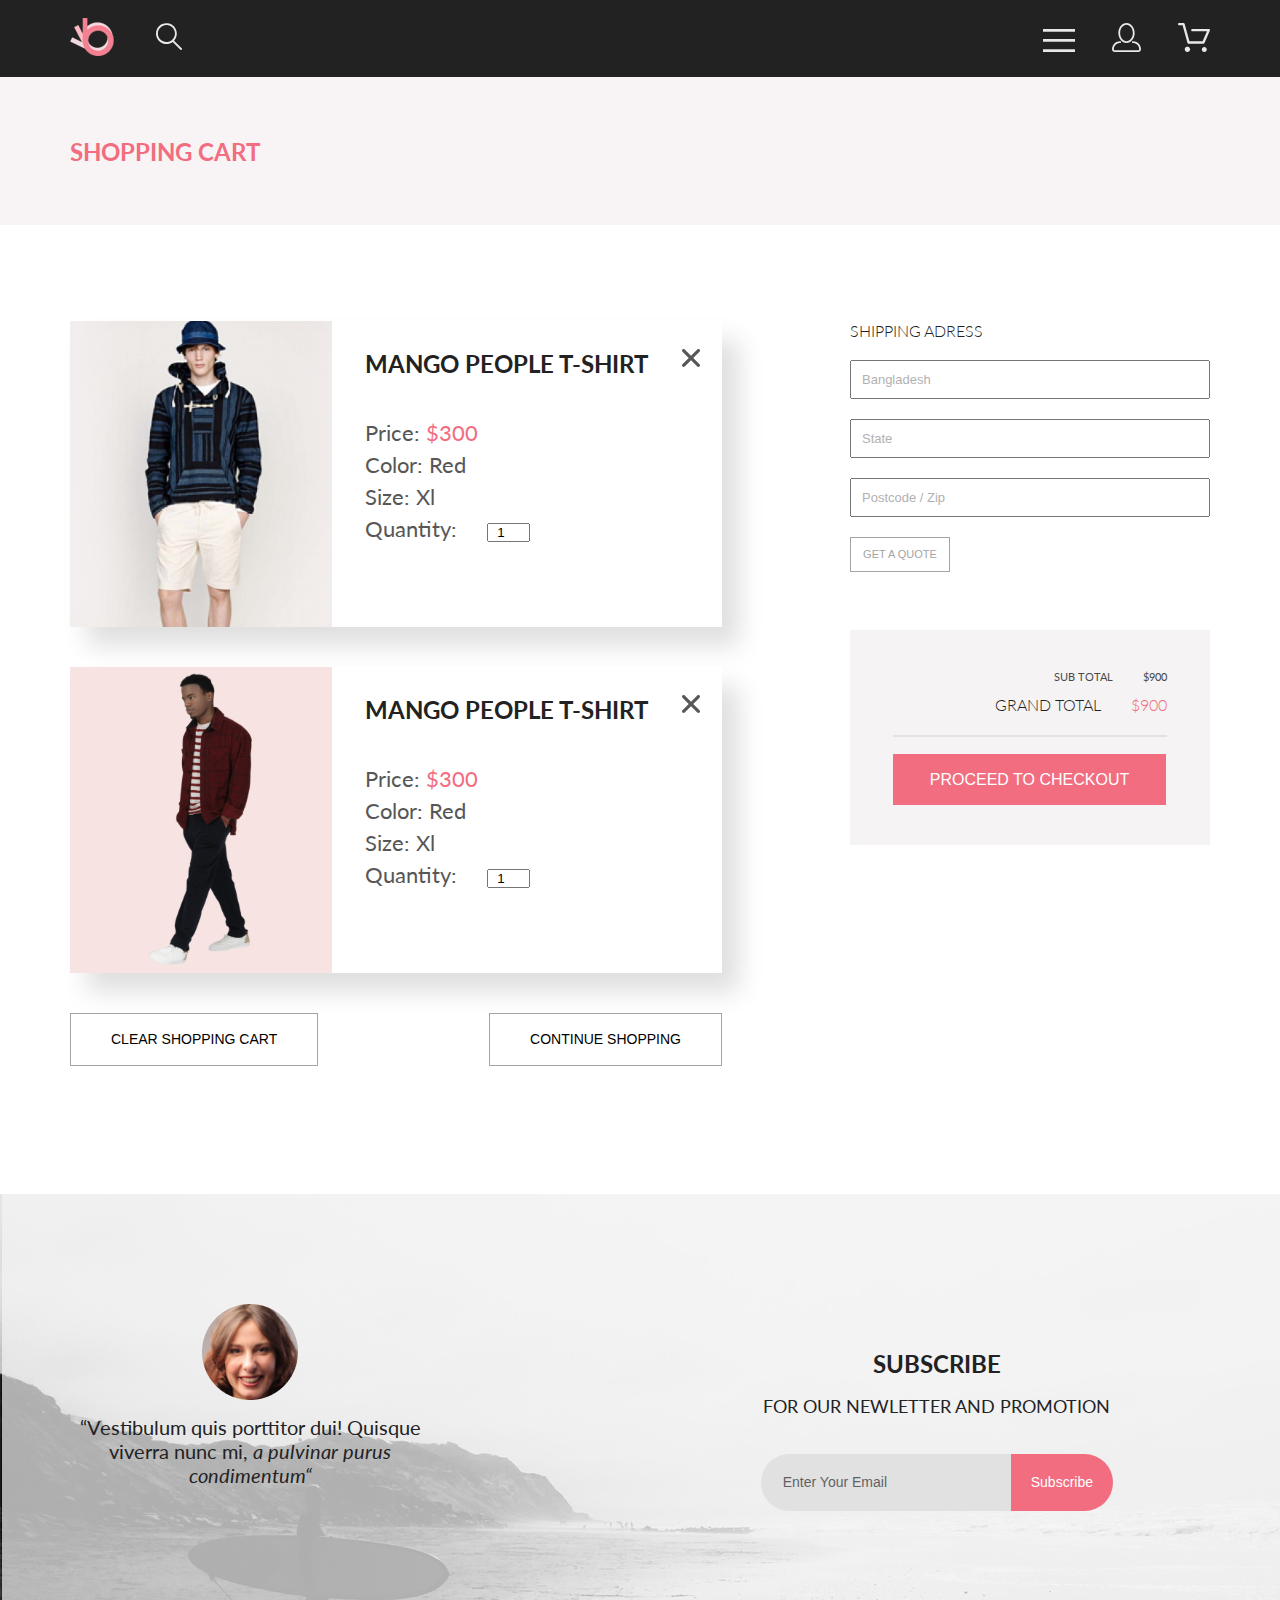
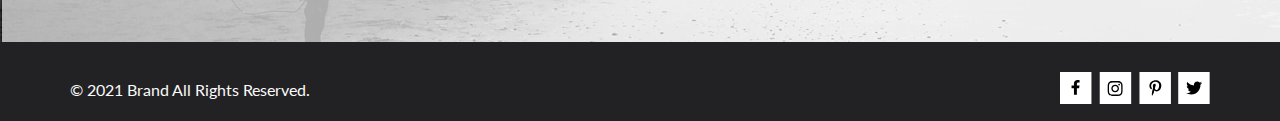
==== card.html @ 27e20599 "new all store pege." ====
<!DOCTYPE html>
<html lang="en">

<head>
    <meta charset="UTF-8">
    <meta http-equiv="X-UA-Compatible" content="IE=edge">
    <meta name="viewport" content="width=device-width, initial-scale=1.0">
    <link rel="stylesheet" href="style/style.css">
    <link rel="preconnect" href="https://fonts.googleapis.com">
    <link rel="preconnect" href="https://fonts.gstatic.com" crossorigin>
    <link
        href="https://fonts.googleapis.com/css2?family=Lato:ital,wght@0,300;0,400;0,700;0,900;1,300;1,400&display=swap"
        rel="stylesheet">
    <title>Card</title>
</head>

<body>
    <div class="press-footer">
        <header class="header">
            <div class="wrapper header-wrap">
                <div class="header-col-left">
                    <a href="index.html" class="logo-icon"><img src="img/logo.svg" alt="logo"></a>
                    <button class="search-button"><img src="img/search.svg" alt="search"></button>
                </div>
                <div class="header-col-right">
                    <button class="menu-button"><img src="img/menu.svg" alt="menu"></button>
                    <a href="registration.html" class="registration-link"><img src="img/registration.svg"
                            alt="registration"></a>
                    <a href="card.html" class="basket-link "><img src="img/basket.svg" alt="basket"></a>
                </div>
            </div>
        </header>
        <main class="main">
            <section class="card-top">
                <div class="card-top-wrap wrapper">
                    <h2 class="card-top-title">SHOPPING CART
                    </h2>
                </div>
            </section>
            <section class="card-section wrapper">
                <div class="card-block-left">
                    <div class="card">
                        <img class="card__img" src="img/product-3.png" alt="product-3">
                        <div class="card__text-block">
                            <h3 class="card__name">MANGO PEOPLE T-SHIRT</h3>
                            <p class="card__item">Price: <span class="color-pink">$300 </span>
                            </p>
                            <p class="card__item">Color: Red</p>
                            <p class="card__item">Size: Xl</p>
                            <p class="card__item">Quantity:
                                <input value="1" min="1" max="10" class="card__quantity" type="number"> </p>
                        </div>
                        <button class="card__close"><img src="img/card-close.svg" alt="card-close"></button>
                    </div>
                    <div class="card">
                        <img class="card__img" src="img/product-12.png" alt="product-12">
                        <div class="card__text-block">
                            <h3 class="card__name">MANGO PEOPLE T-SHIRT</h3>
                            <p class="card__item">Price: <span class="color-pink">$300 </span>
                            </p>
                            <p class="card__item">Color: Red</p>
                            <p class="card__item">Size: Xl </p>
                            <p class="card__item">Quantity:
                                <input value="1" min="1" max="10" class="card__quantity" type="number"> </p>
                        </div>
                        <button class="card__close"><img src="img/card-close.svg" alt="card-close"></button>
                    </div>

                    <div class="card-button">
                        <button class="card-button-shoping" type="submit">CLEAR
                            SHOPPING CART
                        </button>
                        <button class="card-button-shoping" type="submit">CONTINUE
                            SHOPPING
                        </button>
                    </div>
                </div>
                <div class="card-block-right">
                    <form action="#" class="shipping-form">
                        <fieldset class="registation-fildset-border">
                            <legend class="legend-padding-bottom  legend-title">
                                SHIPPING ADRESS
                            </legend>
                            <input type="text" class="shipping-form__field" placeholder="Bangladesh" required>
                            <input type="text" class="shipping-form__field" placeholder="State" required>
                            <input type="text" class="shipping-form__field" placeholder="Postcode / Zip" required>
                        </fieldset>
                        <button class="shipping-button" type="submit">GET A QUOTE
                        </button>
                    </form>

                    <section class="checkout">
                        <div class="checkout-text">
                            <p class="checkout-text-top">SUB TOTAL<span class="checkout-text-margin">$900</span></p>
                            <p class="checkout-text-bottom">GRAND TOTAL<span
                                    class="checkout-text-margin color-pink">$900</span></p>
                        </div>
                        <hr class="checkout-hr">
                        <button class="checkout-button" type="submit">PROCEED TO CHECKOUT</button>
                    </section>
                </div>
            </section>
            <section class="feedback">
                <div class="wrapper feedback-wrap">
                    <div class="feedback-info">
                        <figure class="feedback-info-left">
                            <img src="img/feedback-girl.png" alt="feedback-girl">
                            <figcaption>
                                <p class="feedback-text">“Vestibulum quis porttitor dui! Quisque viverra nunc mi,
                                    <span class="feedback-text-italic">a pulvinar purus condimentum“</span></p>
                            </figcaption>
                        </figure>
                    </div>
                    <div class="feedback-form">
                        <h3 class="form-title">SUBSCRIBE<br><span class="form-title-small">FOR OUR NEWLETTER AND
                                PROMOTION</span>
                        </h3>
                        <form action="#" class="subscribe">
                            <input class="subscribe-field" type="email" placeholder="Enter Your Email" required>
                            <input class="subscribe-btn" type="submit" value="Subscribe">
                        </form>
                    </div>
                </div>
            </section>
        </main>
        <footer class="footer">
            <div class="wrapper footer-wrap">
                <div>
                    <p class="footer-text">&copy; 2021 Brand All Rights Reserved.</p>
                </div>
                <ul class="social-link">
                    <li class="footer-social-link"><a href="#" class="social-link-margin">
                            <svg width="32" height="32" viewBox="0 0 32 32" fill="none"
                                xmlns="http://www.w3.org/2000/svg">
                                <path class="footer-social-link-bg" d="M31.4506 0H0V32H31.4506V0Z" fill="white" />
                                <path class="footer-social-link-icon"
                                    d="M19.0884 16.28L19.5069 13.616H16.8902V11.8873C16.8902 11.1585 17.2557 10.4481 18.4277 10.4481H19.6172V8.17997C19.6172 8.17997 18.5377 8 17.5056 8C15.3507 8 13.9422 9.27593 13.9422 11.5857V13.616H11.5469V16.28H13.9422V22.72H16.8902V16.28H19.0884Z"
                                    fill="black" />
                            </svg>
                        </a>
                    </li>
                    <li class="footer-social-link"><a href="#" class="social-link-margin"><svg width="33" height="32"
                                viewBox="0 0 33 32" fill="none" xmlns="http://www.w3.org/2000/svg">
                                <path class="footer-social-link-bg" d="M32.1889 0H0.738281V32H32.1889V0Z"
                                    fill="white" />
                                <g clip-path="url(#clip0)">
                                    <path class="footer-social-link-icon"
                                        d="M16.139 12.6816C14.0238 12.6816 12.3177 14.3849 12.3177 16.4966C12.3177 18.6083 14.0238 20.3117 16.139 20.3117C18.2541 20.3117 19.9602 18.6083 19.9602 16.4966C19.9602 14.3849 18.2541 12.6816 16.139 12.6816ZM16.139 18.9769C14.7721 18.9769 13.6547 17.8646 13.6547 16.4966C13.6547 15.1287 14.7688 14.0164 16.139 14.0164C17.5092 14.0164 18.6233 15.1287 18.6233 16.4966C18.6233 17.8646 17.5058 18.9769 16.139 18.9769ZM21.0078 12.5255C21.0078 13.0203 20.6087 13.4154 20.1165 13.4154C19.621 13.4154 19.2252 13.0169 19.2252 12.5255C19.2252 12.0341 19.6243 11.6357 20.1165 11.6357C20.6087 11.6357 21.0078 12.0341 21.0078 12.5255ZM23.5386 13.4287C23.4821 12.2367 23.2094 11.1808 22.3347 10.3109C21.4634 9.44097 20.4058 9.1687 19.2119 9.10894C17.9814 9.03921 14.2932 9.03921 13.0627 9.10894C11.8721 9.16538 10.8145 9.43765 9.93987 10.3076C9.06522 11.1775 8.79584 12.2333 8.73597 13.4253C8.66613 14.6539 8.66613 18.3361 8.73597 19.5646C8.79251 20.7566 9.06522 21.8124 9.93987 22.6824C10.8145 23.5523 11.8688 23.8246 13.0627 23.8843C14.2932 23.9541 17.9814 23.9541 19.2119 23.8843C20.4058 23.8279 21.4634 23.5556 22.3347 22.6824C23.2061 21.8124 23.4788 20.7566 23.5386 19.5646C23.6085 18.3361 23.6085 14.6572 23.5386 13.4287ZM21.949 20.8828C21.6895 21.5335 21.1874 22.0349 20.5322 22.2972C19.5511 22.6857 17.2231 22.596 16.139 22.596C15.0548 22.596 12.7235 22.6824 11.7457 22.2972C11.0939 22.0382 10.5917 21.5369 10.329 20.8828C9.93987 19.9033 10.0297 17.5791 10.0297 16.4966C10.0297 15.4142 9.9432 13.0867 10.329 12.1105C10.5884 11.4597 11.0906 10.9583 11.7457 10.696C12.7268 10.3076 15.0548 10.3972 16.139 10.3972C17.2231 10.3972 19.5545 10.3109 20.5322 10.696C21.184 10.955 21.6862 11.4564 21.949 12.1105C22.3381 13.09 22.2483 15.4142 22.2483 16.4966C22.2483 17.5791 22.3381 19.9066 21.949 20.8828Z"
                                        fill="black" />
                                </g>
                                <defs>
                                    <clipPath id="clip1">
                                        <rect width="14.8991" height="17" fill="white"
                                            transform="translate(8.68555 8)" />
                                    </clipPath>
                                </defs>
                            </svg></a>
                    </li>

                    <li class="footer-social-link"><a href="#" class="social-link-margin"><svg width="32" height="32"
                                viewBox="0 0 32 32" fill="none" xmlns="http://www.w3.org/2000/svg">
                                <path class="footer-social-link-bg" d="M31.9252 0H0.474609V32H31.9252V0Z"
                                    fill="white" />
                                <g clip-path="url(#clip0)">
                                    <path class="footer-social-link-icon"
                                        d="M16.7403 8.20312C13.5556 8.20312 10.4082 10.3406 10.4082 13.8C10.4082 16 11.6374 17.25 12.3823 17.25C12.6896 17.25 12.8666 16.3875 12.8666 16.1438C12.8666 15.8531 12.1309 15.2344 12.1309 14.025C12.1309 11.5125 14.0305 9.73125 16.4889 9.73125C18.6027 9.73125 20.1671 10.9406 20.1671 13.1625C20.1671 14.8219 19.506 17.9344 17.3642 17.9344C16.5913 17.9344 15.9302 17.3719 15.9302 16.5656C15.9302 15.3844 16.7496 14.2406 16.7496 13.0219C16.7496 10.9531 13.835 11.3281 13.835 13.8281C13.835 14.3531 13.9002 14.9344 14.133 15.4125C13.7046 17.2688 12.8293 20.0344 12.8293 21.9469C12.8293 22.5375 12.9131 23.1188 12.969 23.7094C13.0745 23.8281 13.0218 23.8156 13.1832 23.7563C14.7476 21.6 14.6917 21.1781 15.3994 18.3562C15.7812 19.0875 16.7683 19.4812 17.5505 19.4812C20.8469 19.4812 22.3275 16.2469 22.3275 13.3313C22.3275 10.2281 19.6643 8.20312 16.7403 8.20312Z"
                                        fill="black" />
                                </g>
                                <defs>
                                    <clipPath id="clip2">
                                        <rect width="11.9193" height="16" fill="white"
                                            transform="translate(10.4082 8)" />
                                    </clipPath>
                                </defs>
                            </svg>
                        </a>
                    </li>
                    <li class="footer-social-link"><a href="#" class=""><svg width="32" height="32" viewBox="0 0 32 32"
                                fill="none" xmlns="http://www.w3.org/2000/svg">
                                <path class="footer-social-link-bg" d="M31.6635 0H0.212891V32H31.6635V0Z"
                                    fill="white" />
                                <g clip-path="url(#clip0)">
                                    <path class="footer-social-link-icon"
                                        d="M22.417 12.7405C22.427 12.8826 22.427 13.0248 22.427 13.1669C22.427 17.5019 19.1498 22.4969 13.1599 22.4969C11.3145 22.4969 9.60022 21.9588 8.1582 21.0248C8.4204 21.0552 8.67247 21.0654 8.94475 21.0654C10.4674 21.0654 11.8691 20.5476 12.9884 19.6644C11.5565 19.6339 10.3565 18.6898 9.94305 17.3903C10.1447 17.4207 10.3464 17.441 10.5582 17.441C10.8506 17.441 11.1431 17.4004 11.4153 17.3294C9.92291 17.0248 8.80355 15.705 8.80355 14.1111V14.0705C9.23715 14.3141 9.74139 14.4664 10.2758 14.4867C9.39849 13.8979 8.82373 12.8928 8.82373 11.7557C8.82373 11.1466 8.98504 10.5882 9.26741 10.1009C10.8708 12.0908 13.2809 13.3902 15.9833 13.5324C15.9329 13.2887 15.9027 13.035 15.9027 12.7811C15.9027 10.974 17.3548 9.50195 19.1598 9.50195C20.0976 9.50195 20.9446 9.89789 21.5396 10.5375C22.2757 10.3954 22.9816 10.1212 23.6068 9.74561C23.3648 10.507 22.8505 11.1466 22.1749 11.5527C22.8304 11.4817 23.4657 11.2989 24.0505 11.0451C23.6069 11.6948 23.0522 12.2735 22.417 12.7405Z"
                                        fill="black" />
                                </g>
                                <defs>
                                    <clipPath id="clip4">
                                        <rect width="15.8924" height="16" fill="white"
                                            transform="translate(8.1582 8)" />
                                    </clipPath>
                                </defs>
                            </svg>
                        </a>
                    </li>
                </ul>
            </div>
        </footer>
    </div>

</body>

</html>
---- style/style.css ----
* {
  margin: 0;
  padding: 0;
  box-sizing: border-box;
}

body {
  height: 100%;
  font-family: "Lato", sans-serif;
}

a,
button {
  cursor: pointer;
}

.press-footer {
  min-height: 100%;
  display: flex;
  flex-direction: column;
}

.main {
  flex: 1 1 auto;
}

.header {
  background-color: #222222;
  /*height: 75px;*/
  color: white;
  padding: 18px 0;
}

.wrapper {
  width: 1140px;
  margin: 0 auto;
}

.header-wrap {
  display: flex;
  justify-content: space-between;
  align-items: center;
}

.header-col-left {
  display: flex;
  align-items: center;
}

.logo-icon {
  margin-right: 41px;
  text-decoration: none;
  color: transparent;
}

.search-button {
  background-color: transparent;
  border: none;
}

.menu-button {
  background-color: transparent;
  border: none;
  margin-right: 33px;
}

.registration-link {
  text-decoration: none;
  margin-right: 33px;
}

.basket-link {
  text-decoration: none;
}

.offer {
  background-color: #F1E4E6;
}

.offer-wrap {
  height: 765px;
  background-image: url(../img/image-top.png);
  background-repeat: no-repeat;
  background-position-x: -225px;
  background-position-y: bottom;
  display: flex;
  align-items: center;
  justify-content: flex-end;
}

.offer-title {
  font-weight: 900;
  font-size: 48px;
  line-height: 58px;
  color: #222222;
  border-left: 12px solid #F16D7F;
  padding-left: 16px;
  margin-right: 90px;
}

.offer-title-small {
  font-weight: 700;
  font-size: 32px;
  line-height: 38px;
  color: #222222;
}

.offer-title-pink {
  font-weight: 700;
  font-size: 32px;
  line-height: 38px;
  color: #F16D7F;
}

.product {
  background-color: #F7F7F7;
}

.product-slider {
  display: flex;
  justify-content: center;
  align-items: center;
  position: relative;
  padding-bottom: 50px;
}
.product-slider-btn {
  position: absolute;
  border: none;
}
.product-slider-btn:hover .product-slider-btn-color {
  fill: #F16D7F;
}
.product-slider-btn:active .product-slider-btn-bg {
  fill: red;
}
.product-slider-btn-left {
  left: 1px;
}
.product-slider-btn-right {
  right: 1px;
}

.product-about {
  margin-bottom: 130px;
}

.product-about-wrap {
  background: #FFFFFF;
  margin-top: -50px;
  position: relative;
  border: 1px solid #EAEAEA;
  display: flex;
  flex-direction: column;
  justify-content: center;
  align-items: center;
  padding-top: 64px;
}

.product-category {
  position: relative;
  display: inline-block;
  font-size: 14px;
}
.product-category::after {
  content: "";
  position: absolute;
  bottom: 0;
  left: 50%;
  width: 60%;
  height: 3px;
  margin-left: -30%;
  background: #F16D7F;
}
.product-category-top {
  font-weight: 300;
  font-size: 14px;
  line-height: 17px;
  color: #F16D7F;
  padding-bottom: 12px;
}
.product-category-label {
  font-size: 18px;
  line-height: 22px;
  color: #4D4D4D;
  padding-top: 12px;
  padding-bottom: 48px;
}
.product-category-info {
  width: 555px;
  font-weight: 300;
  font-size: 14px;
  line-height: 17px;
  text-align: center;
  color: #5E5E5E;
  padding-bottom: 32px;
}
.product-category-price {
  font-size: 24px;
  line-height: 29px;
  color: #F16D7F;
}

.product-category-top {
  font-weight: 300;
  font-size: 14px;
  line-height: 17px;
  text-align: center;
}

.product-filter-center {
  display: flex;
  align-items: center;
  justify-content: center;
  padding-bottom: 49px;
}

.product-text-center {
  display: flex;
  align-items: center;
}

.product-name-filter {
  font-size: 14px;
  line-height: 17px;
  color: #6F6E6E;
}
.product-name-filter::after {
  content: url(../img/Vector-bottom.png);
  margin-left: 10px;
}

.product-hr {
  border: 1px solid #EAEAEA;
  width: 641px;
  margin: 65px 65px;
}

.product-button {
  color: #F16D7F;
  border: 1px solid #F16D7F;
  background: #FFFFFF;
  text-align: center;
  display: flex;
  align-items: center;
  justify-content: center;
  width: 211px;
  padding: 14px 56px 15px 23px;
  margin-bottom: 65px;
}
.product-button-text {
  font-size: 14px;
  line-height: 17px;
  color: #F16D7F;
  padding-left: 23px;
}
.product-button:hover {
  background: #F16D7F;
}
.product-button:hover .product-button-text {
  color: #FFFFFF;
}
.product-button:hover .product-button-icon {
  fill: #FFFFFF;
}

.product-padding-right {
  padding-right: 23px;
}

.registration-top {
  background-color: #F8F3F4;
}
.registration-top-wrap {
  height: 148px;
  display: flex;
  align-items: center;
  justify-content: flex-start;
}
.registration-top-title {
  font-size: 24px;
  line-height: 29px;
  color: #F16D7F;
}

.registation-info {
  padding-top: 64px;
  display: flex;
  justify-content: space-between;
  padding-bottom: 96px;
}

.registation-form {
  width: 360px;
  display: flex;
  flex-direction: column;
}

.registation-text {
  width: 650px;
}
.registation-text-left {
  font-weight: 300;
  font-size: 24px;
  line-height: 29px;
  color: #000000;
  padding-bottom: 20px;
}

.registation-text-li {
  list-style: none;
  padding-bottom: 16px;
}

.registation-list-item::before {
  content: url(../img/registration-list-item.svg);
  margin-right: 20px;
}

.registation-fildset-border {
  border: none;
}

.legend-padding-bottom {
  padding-bottom: 20px;
}

.legend-padding-radio {
  padding-top: 33px;
}

.legend-title {
  font-weight: 300;
  font-size: 16px;
  line-height: 19px;
  color: #222222;
}

.legend-radio {
  margin-left: 20px;
}
.legend-radio-text {
  font-weight: 300;
  font-size: 11px;
  line-height: 13px;
  color: #000000;
  text-align: center;
  padding-right: 10px;
}
.legend-radio-text-padding {
  padding-left: 10px;
}

.legend-text-info {
  font-weight: 300;
  font-size: 13px;
  line-height: 16px;
  color: #B1B1B1;
  padding-bottom: 39px;
}

.registation-fild {
  width: 360px;
  font-weight: 300;
  font-size: 13px;
  line-height: 16px;
  color: #000000;
  padding: 12px 30px 12px 16px;
  margin-bottom: 20px;
  border: 1px solid #A4A4A4;
}
.registation-fild::-moz-placeholder {
  font-weight: 300;
  font-size: 13px;
  line-height: 16px;
  color: #B1B1B1;
}
.registation-fild:-ms-input-placeholder {
  font-weight: 300;
  font-size: 13px;
  line-height: 16px;
  color: #B1B1B1;
}
.registation-fild::placeholder {
  font-weight: 300;
  font-size: 13px;
  line-height: 16px;
  color: #B1B1B1;
}

.registration-button {
  background: #F16D7F;
  text-align: center;
  display: flex;
  align-items: center;
  justify-content: center;
  width: 167px;
  padding: 16px 25px 17px 26px;
  border: none;
}
.registration-button-text {
  font-size: 14px;
  line-height: 17px;
  color: #FFFFFF;
  padding-right: 10px;
}

.catalog-top {
  background-color: #F8F3F4;
}
.catalog-top-wrap {
  height: 148px;
  display: flex;
  align-items: center;
  justify-content: space-between;
}
.catalog-top-filter {
  display: flex;
  align-items: center;
  padding-top: 51px;
  padding-bottom: 65px;
}

.catalog-title {
  font-size: 24px;
  line-height: 29px;
  color: #F16D7F;
}

.catalog-filter {
  display: flex;
  align-items: center;
  width: 360px;
  margin-right: 30px;
}
.catalog-filter-text {
  font-weight: 600;
  font-size: 14px;
  line-height: 17px;
  color: #000000;
  padding-right: 11px;
  padding-left: 17px;
  cursor: pointer;
}
.catalog-filter-center {
  display: flex;
  align-items: center;
  width: 360px;
  position: relative;
}

.catalog-name-filter {
  font-size: 14px;
  line-height: 17px;
  color: #6F6E6E;
  padding-right: 28px;
  text-align: center;
  cursor: pointer;
}
.catalog-name-filter::after {
  content: url(../img/Vector-bottom.png);
  margin-left: 10px;
}

.catalog-hidden-blok {
  width: 360px;
  overflow: hidden;
}

.filter {
  width: 360px;
  background-color: #FFFFFF;
  box-sizing: border-box;
  position: relative;
  border: none;
  cursor: pointer;
}

.filter-summary {
  display: block;
  padding-top: 13px;
  display: flex;
  align-items: center;
}

.filter[open] {
  box-shadow: 6px 4px 35px rgba(0, 0, 0, 0.21);
  z-index: 1;
}

.filter[open] > summary .catalog-filter-text {
  color: #F16D7F;
  outline: none;
  border: none;
}

.filter-title[open] > summary.filter-content-summary {
  color: #F16D7F;
}

.filter[open] > summary .catalog-filter-bg {
  fill: #F16D7F;
}

.filter-title {
  padding: 16px 17px;
}

.filter-link {
  text-decoration: none;
  color: #6F6E6E;
}

.fiter-content {
  position: absolute;
  background: #FFFFFF;
  width: 360px;
  left: 0;
  box-shadow: 6px 15px 15px rgba(0, 0, 0, 0.21);
}
.fiter-content-summary {
  display: block;
  padding-top: 13px;
}

.filter-content-summary {
  display: block;
  border-left: 5px solid #F16D7F;
  border-bottom: 1px solid #EBEBEB;
  padding: 10px;
  outline: none;
  font-size: 14px;
  line-height: 17px;
  color: #6F6E6E;
  text-align: left;
}

.filter-list-item {
  list-style: none;
  font-size: 14px;
  line-height: 17px;
  padding-bottom: 11px;
  color: #6F6E6E;
  text-align: left;
  padding-left: 17px;
}

.size-details {
  box-sizing: border-box;
  position: relative;
  z-index: 1;
}

.size-summary {
  display: block;
  outline: none;
}

.size-sort {
  position: absolute;
  padding: 10px 10px;
  z-index: 1;
  background-color: #FFFFFF;
  width: 79px;
  height: 103px;
  left: -10px;
  box-shadow: 6px 4px 35px 0px #00000036;
  text-align: left;
}
.size-list {
  list-style: none;
  color: #6F6E6E;
}
.size-chek {
  margin-right: 9px;
  margin-bottom: 5px;
}

li.filter-list-item:first-child {
  padding-top: 24px;
}

.breadcrumb {
  display: flex;
  flex-wrap: wrap;
  list-style: none;
}
.breadcrumb-item {
  display: flex;
  font-weight: 300;
  font-size: 14px;
  line-height: 17px;
}
.breadcrumb-active {
  font-weight: 700;
  font-size: 14px;
  line-height: 17px;
  color: #F16D7F;
}

.breadcrumb-item > a {
  background-color: transparent;
  text-decoration: none;
  color: #636363;
}

.breadcrumb-item + .breadcrumb-item::before {
  display: inline-block;
  padding-right: 5px;
  padding-left: 5px;
  color: #636363;
  content: "/";
}

.categories {
  padding-top: 65px;
  padding-bottom: 96px;
}

.pagination-wrapper {
  width: 285px;
  margin-top: 48px;
  margin-bottom: 96px;
}

.pagination {
  display: flex;
  text-align: center;
  border: 1px solid #EBEBEB;
  padding: 15px 11px;
  border-top-left-radius: 5px;
  border-bottom-left-radius: 5px;
  border-top-right-radius: 5px;
  border-bottom-right-radius: 5px;
}

.pagination li a {
  background-color: transparent;
  text-decoration: none;
  color: #EBEBEB;
  font-weight: 300;
  font-size: 16px;
  line-height: 19px;
  margin-right: 15px;
}

.pagination:last-child {
  margin-right: 20px;
}

.pagination li {
  display: flex;
}

.pagination li a.pagination-active {
  color: #F16D7F;
  font-weight: 300;
  font-size: 16px;
  line-height: 19px;
}

.pagination li a:hover {
  background-color: #ddd;
}

.categories-wrap {
  display: flex;
  justify-content: space-between;
  flex-wrap: wrap;
}

.categories-item {
  width: 360px;
  background-color: #C4C4C4;
  width: 360px;
  height: 260px;
  text-align: center;
  display: flex;
  flex-direction: column;
  justify-content: center;
}

.categories__item--men {
  background-image: url(../img/for-men.png);
}

.categories__item--woomen {
  background-image: url(../img/for-woomen.png);
}

.categories__item--kids {
  background-image: url(../img/for-kids.png);
}

.categories__item--acc {
  width: 100%;
  height: 180px;
  margin-top: 20px;
  background-image: url(../img/ACCESORIES.png);
}

.categories-sale {
  font-size: 16px;
  line-height: 19px;
  color: #FFFFFF;
}

.categories-name {
  font-size: 24px;
  line-height: 29px;
  color: #F16D7F;
}

.features-product-wrap {
  text-align: center;
  align-items: center;
}

.features-title {
  font-size: 30px;
  line-height: 36px;
  color: #222222;
  padding-bottom: 6px;
}

.features-info {
  font-size: 14px;
  line-height: 17px;
  color: #9F9F9F;
  padding-bottom: 48px;
}

.card-list {
  list-style: none;
  display: flex;
  flex-wrap: wrap;
  justify-content: space-between;
}

/* .margin-list-right {
    margin-right: 30px;
} */
.features-card {
  width: 360px;
  background-color: #F8F8F8;
  margin-bottom: 30px;
  position: relative;
  transition: 0.5s;
  overflow: hidden;
}
.features-card:hover .overlay {
  opacity: 1;
}

.features-card-info {
  text-align: start;
  display: flex;
  flex-direction: column;
  justify-content: flex-start;
  padding: 25px 29px 20px 16px;
}

.overlay {
  background: rgba(58, 56, 56, 0.86);
  position: absolute;
  top: 0;
  left: 0;
  width: 100%;
  height: 420px;
  display: flex;
  justify-content: center;
  align-items: center;
  opacity: 0;
  transition: 0.5s;
}

.overlay-btn {
  border: 1px solid #FFFFFF;
  font-size: 14px;
  line-height: 17px;
  color: #FFFFFF;
  width: 139px;
  display: flex;
  align-items: center;
  justify-content: center;
  padding: 12px;
  background-color: transparent;
  transition: transform 0.8s;
}
.overlay-btn-padding {
  margin-right: 11px;
}

.overlay-btn:hover {
  border: 1px solid #F16D7F;
  background-color: #F16D7F;
  transform: scale(1.2);
  border-radius: 25px;
}

.card-name {
  font-size: 13px;
  line-height: 16px;
  color: #000000;
}

.features-card--img {
  height: 420px;
}

.card-name--info {
  padding-top: 13px;
  padding-bottom: 18px;
  font-weight: 300;
  font-size: 14px;
  line-height: 17px;
  color: #5D5D5D;
}

.card-price {
  font-size: 16px;
  line-height: 19px;
  color: #F16D7F;
}

.catalog-link {
  margin-top: 49px;
  margin-bottom: 96px;
}

.product-link {
  text-decoration: none;
  cursor: pointer;
  color: transparent;
}
.product-link:hover .card-name {
  color: #F16D7F;
}

.button-product {
  font-size: 16px;
  line-height: 19px;
  color: #F16D7F;
  border: 1px solid #F16D7F;
  padding: 14px 38px;
  background-color: transparent;
  text-decoration: none;
  text-align: center;
}

.button-product:hover {
  color: #FFFFFF;
  background-color: #F16D7F;
}

.advantages {
  margin-top: 95px;
  background-color: #222224;
}

.advantages-list {
  padding-top: 104px;
  padding-bottom: 104px;
  list-style: none;
  display: flex;
  align-items: center;
  justify-content: space-between;
}

.advantages-list--type {
  text-align: center;
}

.advantages-title {
  font-size: 20px;
  line-height: 24px;
  color: #FBFBFB;
  padding-bottom: 16px;
  padding-top: 16px;
}

.advantages-info {
  width: 300px;
  font-weight: 300;
  font-size: 14px;
  line-height: 17px;
  text-align: center;
  color: #FBFBFB;
}

.advantages-img {
  transition: transform 1s;
}

.advantages-list--type:hover .advantages-img {
  transform: rotate(360deg) scale(2);
}

.feedback {
  height: 448px;
  border-color: #F4F4F4;
  background: url(../img/feedback-bg.jpg) no-repeat left bottom;
  background-size: cover;
}

.feedback-wrap {
  display: flex;
  align-items: center;
  justify-content: space-between;
}

.feedback-info {
  padding-top: 86px;
}

.feedback-info-left {
  display: flex;
  flex-direction: column;
  align-items: center;
}

.feedback-text {
  width: 360px;
  text-align: center;
  padding-top: 15px;
  color: #222224;
  font-size: 20px;
  line-height: 24px;
}

.feedback-text-italic {
  font-style: italic;
}

.feedback-form {
  padding-top: 150px;
  margin-right: 97px;
}

.feedback-form-title {
  text-align: center;
}

.subscribe {
  padding-top: 30px;
  display: flex;
}

.form-title {
  font-weight: 700;
  font-size: 24px;
  line-height: 40px;
  text-align: center;
  color: #222224;
}

.form-title-small {
  font-weight: 400;
  font-size: 18px;
  line-height: 30px;
  text-align: center;
}

.subscribe-field {
  padding-left: 22px;
  padding-right: 64px;
  width: 255px;
  background-color: #E1E1E1;
  border: none;
  border-top-left-radius: 50px;
  border-bottom-left-radius: 50px;
  color: #222224;
}

.subscribe-field::-moz-placeholder {
  font-size: 14px;
  line-height: 17px;
  color: #222224;
  opacity: 0.67;
}

.subscribe-field:-ms-input-placeholder {
  font-size: 14px;
  line-height: 17px;
  color: #222224;
  opacity: 0.67;
}

.subscribe-field::placeholder {
  font-size: 14px;
  line-height: 17px;
  color: #222224;
  opacity: 0.67;
}

.subscribe-btn {
  margin-left: -5px;
  padding: 20px;
  background-color: #F16D7F;
  border: none;
  border-top-right-radius: 50px;
  border-bottom-right-radius: 50px;
  font-size: 14px;
  line-height: 17px;
  color: #FFFFFF;
}

.footer {
  background-color: #222224;
  height: 79px;
}

.footer-wrap {
  display: flex;
  align-items: center;
  justify-content: space-between;
  padding-top: 30px;
  margin-bottom: 30px;
}

.footer-text {
  font-size: 16px;
  line-height: 19px;
  color: #FBFBFB;
}

.social-link {
  list-style: none;
  display: flex;
}

.social-link-margin {
  margin-right: 7px;
}

.footer-social-link:hover .footer-social-link-icon {
  fill: white;
}

.footer-social-link:hover .footer-social-link-bg {
  fill: #F16D7F;
}

.card-top {
  background-color: #F8F3F4;
  margin-bottom: 96px;
}

.card-top-title {
  font-size: 24px;
  line-height: 29px;
  color: #F16D7F;
}

.card-top-wrap {
  height: 148px;
  display: flex;
  align-items: center;
  justify-content: flex-start;
}

.card {
  background: #FFFFFF;
  width: 652px;
  display: flex;
  justify-content: flex-start;
  align-items: flex-start;
  padding-right: 55px;
  position: relative;
  margin-bottom: 40px;
  box-shadow: 17px 19px 24px rgba(0, 0, 0, 0.13);
}
.card__img {
  width: 262px;
  height: 306px;
}

.card__name {
  font-size: 24px;
  line-height: 29px;
  color: #222222;
  padding-bottom: 42px;
}

.card__item {
  font-size: 22px;
  line-height: 26px;
  color: #575757;
  padding-bottom: 6px;
}

.card__close {
  position: absolute;
  right: 22px;
  top: 28px;
  border: none;
  background-color: transparent;
}

.card-button-shoping {
  background: #FFFFFF;
  border: 1px solid #A4A4A4;
  padding: 17px 40px;
  font-weight: 300;
  font-size: 14px;
  line-height: 17px;
  color: #000000;
  text-align: center;
}

.card-section {
  margin-bottom: 128px;
  display: flex;
  justify-content: space-between;
}

.shipping-button {
  border: 1px solid #A4A4A4;
  padding: 10px;
  font-weight: 300;
  font-size: 11px;
  line-height: 13px;
  background: #FFFFFF;
  color: #A4A4A4;
  width: 100px;
}

.card-button {
  width: 652px;
  display: flex;
  align-items: center;
  justify-content: space-between;
}

.color-pink {
  color: #F16D7F;
}

.card__text-block {
  margin-top: 28px;
  margin-left: 33px;
}

.card__quantity {
  width: 43px;
  text-align: center;
  margin-left: 24px;
}

.shipping-form {
  display: flex;
  flex-direction: column;
  width: 360px;
}
.shipping-form__field {
  width: 100%;
  box-sizing: border-box;
  padding: 10px;
  margin-bottom: 20px;
  color: #222222;
}
.shipping-form__field::-moz-placeholder {
  font-weight: 300;
  font-size: 13px;
  line-height: 16px;
  color: #B1B1B1;
}
.shipping-form__field:-ms-input-placeholder {
  font-weight: 300;
  font-size: 13px;
  line-height: 16px;
  color: #B1B1B1;
}
.shipping-form__field::placeholder {
  font-weight: 300;
  font-size: 13px;
  line-height: 16px;
  color: #B1B1B1;
}

.checkout {
  width: 360px;
  background: #F5F3F3;
  padding: 40px 43px;
  margin-top: 58px;
}
.checkout-button {
  border: 1px solid #F16D7F;
  padding: 15px;
  font-weight: 300;
  font-size: 16px;
  line-height: 19px;
  background: #F16D7F;
  color: #FFFFFF;
  width: 273px;
}
.checkout-text {
  text-align: end;
}
.checkout-text-top {
  font-size: 11px;
  line-height: 13px;
  color: #4A4A4A;
  padding-bottom: 12px;
}
.checkout-text-bottom {
  font-weight: 300;
  font-size: 16px;
  line-height: 19px;
  color: #222222;
}
.checkout-text-margin {
  padding-left: 30px;
}
.checkout-hr {
  border: 1px solid #E2E2E2;
  margin-top: 21px;
  margin-bottom: 17px;
}

@media (max-width: 1180px) {
  .wrapper {
    max-width: calc(768px - 16px * 2);
  }

  .promo-wrap {
    min-height: 170px;
  }

  .promo-title {
    padding-left: 350px;
  }

  .offer-wrap {
    background-size: contain;
    background-position-x: -25px;
    height: 368px;
  }

  .offer-title {
    font-weight: 900;
    font-size: 44px;
    line-height: 53px;
    padding-left: 16px;
    margin-right: 33px;
  }

  .offer-title-small {
    font-weight: 700;
    font-size: 24px;
    line-height: 29px;
    color: #222222;
  }

  .offer-title-pink {
    font-weight: 700;
    font-size: 24px;
    line-height: 29px;
    color: #F16D7F;
  }

  .categories {
    padding-top: 20px;
    padding-bottom: 155px;
  }

  .categories-item {
    width: 232px;
    background-color: #C4C4C4;
    height: 168px;
    text-align: center;
    display: flex;
    flex-direction: column;
    justify-content: center;
    background-size: contain;
  }

  .categories__item--acc {
    width: 100%;
    height: 116px;
    margin-top: 20px;
  }

  .card-list {
    display: flex;
    flex-wrap: wrap;
  }

  /* .margin-list-right {
      margin-right: 5px;

  } */
  .features-card {
    margin-bottom: 17px;
  }

  .features-info {
    padding-bottom: 72px;
  }

  .advantages {
    margin-top: 65px;
  }

  .advantages-list {
    padding-top: 48px;
    padding-bottom: 64px;
    list-style: none;
    display: flex;
    align-items: space-between;
    justify-content: center;
    flex-direction: column;
  }

  .advantages-info {
    padding-bottom: 48px;
  }

  .feedback {
    height: 693px;
  }

  .feedback-wrap {
    flex-direction: column;
  }

  .feedback-info {
    padding-top: 53px;
  }

  .feedback-form {
    margin-right: 0px;
    padding-top: 150px;
  }
}
@media (max-width: 768px) {
  .wrapper {
    max-width: calc(375px - 16px * 2);
  }

  .offer-wrap {
    background-image: none;
    height: 375px;
  }

  .offer-title {
    padding: 0;
    text-align: start;
    font-size: 38px;
    line-height: 46px;
    padding-left: 15px;
  }

  .offer-title-small {
    font-size: 20px;
    line-height: 24px;
  }

  .offer-title-pink {
    font-size: 20px;
    line-height: 24px;
  }

  .categories {
    padding-top: 64px;
    padding-bottom: 64px;
  }

  .categories-wrap {
    flex-direction: column;
  }

  .categories-item {
    width: 100%;
    background-color: #C4C4C4;
    height: 249px;
    text-align: center;
    display: flex;
    flex-direction: column;
    justify-content: center;
    background-size: contain;
    margin-bottom: 32px;
  }

  .categories__item--acc {
    width: 100%;
    height: 111px;
    background-repeat: no-repeat;
    background-size: cover;
  }

  .card-list {
    display: flex;
    flex-wrap: wrap;
  }

  /* .margin-list-right {
      margin-right: 5px;

  } */
  .features-card {
    margin-bottom: 17px;
  }

  .features-info {
    padding-bottom: 72px;
  }

  .advantages {
    margin-top: 65px;
  }

  .advantages-list {
    padding-top: 48px;
    padding-bottom: 64px;
    list-style: none;
    display: flex;
    align-items: space-between;
    justify-content: center;
    flex-direction: column;
  }

  .advantages-info {
    padding-bottom: 48px;
  }

  .feedback {
    height: 693px;
  }

  .feedback-wrap {
    flex-direction: column;
  }

  .feedback-info {
    padding-top: 53px;
  }

  .feedback-form {
    margin-right: 0px;
    padding-top: 150px;
  }

  .footer {
    height: 143px;
    padding-bottom: 9px;
  }

  .footer-wrap {
    flex-direction: column-reverse;
    align-items: center;
    justify-content: center;
  }

  .footer-wrap {
    padding-top: 43px;
  }

  .footer-text {
    padding-top: 40px;
  }
}/*# sourceMappingURL=style.css.map */
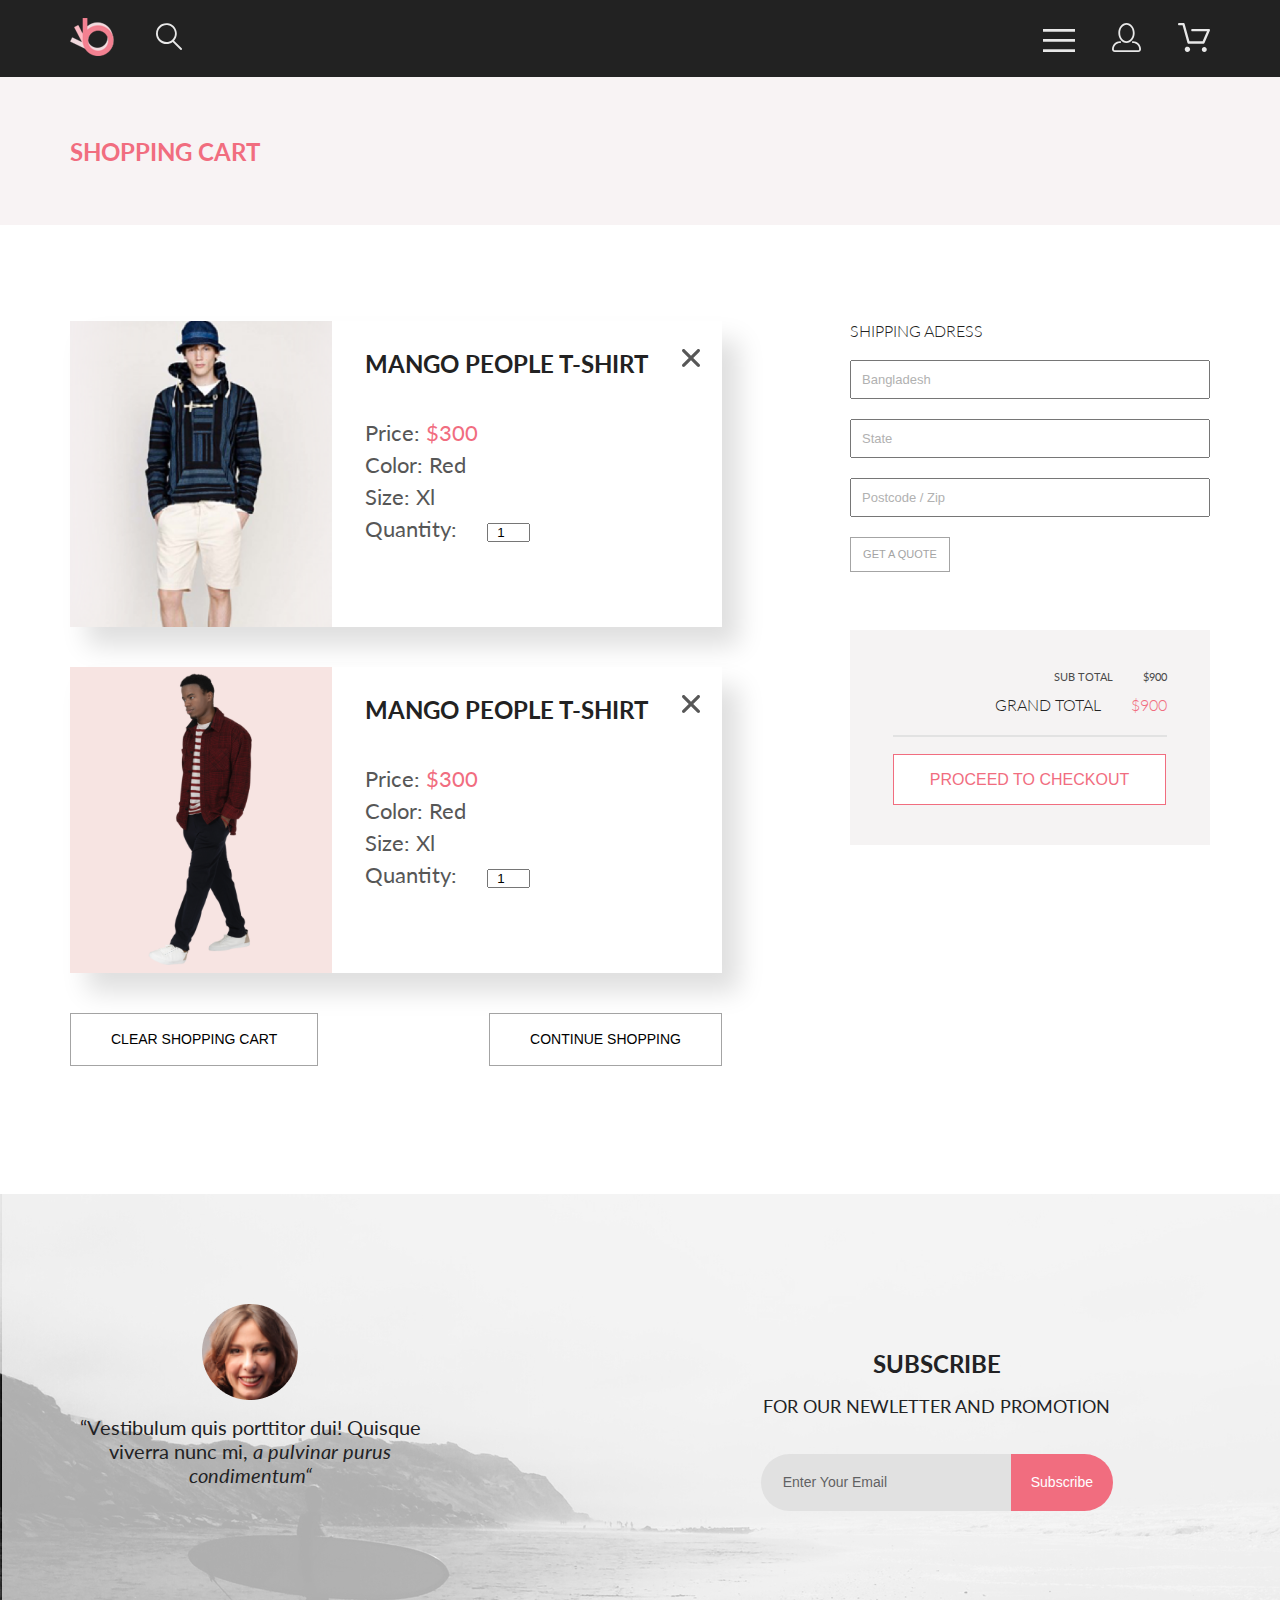
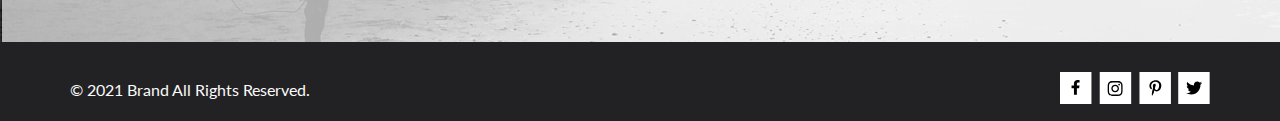
==== commit e759b79b: "store is ready" ====
--- a/card.html
+++ b/card.html
@@ -24,9 +24,20 @@
                 </div>
                 <div class="header-col-right">
                     <button class="menu-button"><img src="img/menu.svg" alt="menu"></button>
-                    <a href="registration.html" class="registration-link"><img src="img/registration.svg"
-                            alt="registration"></a>
-                    <a href="card.html" class="basket-link "><img src="img/basket.svg" alt="basket"></a>
+                    <a href="registration.html" class="registration-link"><svg width="29" height="29"
+                            viewBox="0 0 29 29" fill="none" xmlns="http://www.w3.org/2000/svg">
+                            <path class="registration-link-hover"
+                                d="M14.5 19.937C19 19.937 22.656 15.464 22.656 9.968C22.656 4.472 19 0 14.5 0C13.3631 0.0217413 12.2463 0.303398 11.2351 0.823397C10.2239 1.34339 9.34507 2.08794 8.66602 3C7.12663 4.99573 6.30819 7.45381 6.34399 9.974C6.34399 15.465 10 19.937 14.5 19.937ZM14.5 1.813C18 1.813 20.844 5.472 20.844 9.969C20.844 14.466 17.998 18.125 14.5 18.125C11.002 18.125 8.15603 14.465 8.15503 9.969C8.15403 5.473 11 1.813 14.5 1.813ZM20.844 18.125C20.6036 18.125 20.373 18.2205 20.203 18.3905C20.033 18.5605 19.9375 18.7911 19.9375 19.0315C19.9375 19.2719 20.033 19.5025 20.203 19.6725C20.373 19.8425 20.6036 19.938 20.844 19.938C22.526 19.9399 24.1386 20.6088 25.3279 21.7982C26.5172 22.9875 27.1861 24.6 27.188 26.282C27.1875 26.5221 27.0918 26.7523 26.922 26.9221C26.7522 27.0918 26.5221 27.1875 26.282 27.188H2.71997C2.47985 27.1875 2.24975 27.0918 2.07996 26.9221C1.91016 26.7523 1.81449 26.5221 1.81396 26.282C1.81608 24.6001 2.48517 22.9877 3.67444 21.7985C4.86371 20.6092 6.47608 19.9401 8.15796 19.938C8.39824 19.938 8.62868 19.8425 8.79858 19.6726C8.96849 19.5027 9.06396 19.2723 9.06396 19.032C9.06396 18.7917 8.96849 18.5613 8.79858 18.3914C8.62868 18.2215 8.39824 18.126 8.15796 18.126C5.99541 18.1279 3.92201 18.9875 2.39258 20.5164C0.863144 22.0453 0.00264777 24.1185 0 26.281C0.000794067 27.0019 0.287502 27.693 0.797241 28.2027C1.30698 28.7125 1.99811 28.9992 2.71899 29H26.282C27.0027 28.9989 27.6936 28.7121 28.2031 28.2024C28.7126 27.6927 28.9992 27.0017 29 26.281C28.9974 24.1187 28.1372 22.0457 26.6083 20.5168C25.0793 18.9878 23.0063 18.1276 20.844 18.125Z"
+                                fill="#E8E8E8" />
+                        </svg>
+                    </a>
+                    <a href="card.html" class="basket-link"><svg width="32" height="29" viewBox="0 0 32 29" fill="none"
+                            xmlns="http://www.w3.org/2000/svg">
+                            <path class="basket-link-hover"
+                                d="M26.2009 29C25.5532 28.9738 24.9415 28.6948 24.4972 28.2227C24.0529 27.7506 23.8114 27.1232 23.8245 26.475C23.8376 25.8269 24.1043 25.2097 24.5673 24.7559C25.0303 24.3022 25.6527 24.048 26.301 24.048C26.9493 24.048 27.5717 24.3022 28.0347 24.7559C28.4977 25.2097 28.7644 25.8269 28.7775 26.475C28.7906 27.1232 28.549 27.7506 28.1047 28.2227C27.6604 28.6948 27.0488 28.9738 26.401 29H26.2009ZM6.75293 26.32C6.75293 25.79 6.91011 25.2718 7.20459 24.8311C7.49907 24.3904 7.91764 24.0469 8.40735 23.844C8.89705 23.6412 9.43594 23.5881 9.95581 23.6915C10.4757 23.7949 10.9532 24.0502 11.328 24.425C11.7028 24.7998 11.9581 25.2773 12.0615 25.7972C12.1649 26.317 12.1118 26.8559 11.9089 27.3456C11.7061 27.8353 11.3626 28.2539 10.9219 28.5483C10.4812 28.8428 9.96304 29 9.43298 29C9.08087 29.0003 8.73212 28.9311 8.40674 28.7966C8.08136 28.662 7.78569 28.4646 7.53662 28.2158C7.28755 27.9669 7.09001 27.6713 6.9552 27.3461C6.82039 27.0208 6.75098 26.6721 6.75098 26.32H6.75293ZM10.553 20.686C10.2935 20.6868 10.0409 20.6024 9.83411 20.4457C9.62727 20.2891 9.47758 20.0689 9.40796 19.819L4.57495 2.36401H1.18201C0.868521 2.36401 0.567859 2.23947 0.346191 2.01781C0.124523 1.79614 0 1.49549 0 1.18201C0 0.868519 0.124523 0.567873 0.346191 0.346205C0.567859 0.124537 0.868521 5.81268e-06 1.18201 5.81268e-06H5.46301C5.7225 -0.00080736 5.97504 0.0837201 6.18176 0.240568C6.38848 0.397416 6.53784 0.617884 6.60693 0.868006L11.4399 18.323H24.6179L29.001 8.27501H14.401C14.2428 8.27961 14.0854 8.25242 13.9379 8.19507C13.7904 8.13771 13.6559 8.05134 13.5424 7.94108C13.4288 7.83082 13.3386 7.69891 13.277 7.55315C13.2154 7.40739 13.1836 7.25075 13.1836 7.0925C13.1836 6.93426 13.2154 6.77762 13.277 6.63186C13.3386 6.4861 13.4288 6.35419 13.5424 6.24393C13.6559 6.13367 13.7904 6.0473 13.9379 5.98994C14.0854 5.93259 14.2428 5.90541 14.401 5.91001H30.814C31.0097 5.90996 31.2022 5.95866 31.3744 6.05172C31.5465 6.14478 31.6928 6.27926 31.7999 6.44301C31.9078 6.60729 31.9734 6.79569 31.9908 6.99145C32.0083 7.18721 31.9771 7.38424 31.9 7.565L26.495 19.977C26.4026 20.1876 26.251 20.3668 26.0585 20.4927C25.866 20.6186 25.641 20.6858 25.411 20.686H10.553Z"
+                                fill="#E8E8E8" />
+                        </svg>
+                    </a>
                 </div>
             </div>
         </header>
@@ -50,7 +61,8 @@
                             <p class="card__item">Quantity:
                                 <input value="1" min="1" max="10" class="card__quantity" type="number"> </p>
                         </div>
-                        <button class="card__close"><img src="img/card-close.svg" alt="card-close"></button>
+                        <button class="card__close"><img src="img/card-close.svg" alt="card-close"
+                                class="card-close-img"></button>
                     </div>
                     <div class="card">
                         <img class="card__img" src="img/product-12.png" alt="product-12">
@@ -63,15 +75,14 @@
                             <p class="card__item">Quantity:
                                 <input value="1" min="1" max="10" class="card__quantity" type="number"> </p>
                         </div>
-                        <button class="card__close"><img src="img/card-close.svg" alt="card-close"></button>
+                        <button class="card__close"><img src="img/card-close.svg" alt="card-close"
+                                class="card-close-img"></button>
                     </div>
 
                     <div class="card-button">
-                        <button class="card-button-shoping" type="submit">CLEAR
-                            SHOPPING CART
+                        <button class="card-button-shoping" type="submit">Clear shopping cart
                         </button>
-                        <button class="card-button-shoping" type="submit">CONTINUE
-                            SHOPPING
+                        <button class="card-button-shoping" type="submit">Continue shopping
                         </button>
                     </div>
                 </div>
--- a/style/style.css
+++ b/style/style.css
@@ -68,9 +68,15 @@
   text-decoration: none;
   margin-right: 33px;
 }
+.registration-link:hover .registration-link-hover {
+  fill: #F16D7F;
+}
 
 .basket-link {
   text-decoration: none;
+}
+.basket-link:hover .basket-link-hover {
+  fill: #F16D7F;
 }
 
 .offer {
@@ -311,11 +317,17 @@
   padding-bottom: 16px;
 }
 
-.registation-list-item::before {
-  content: url(../img/registration-list-item.svg);
-  margin-right: 20px;
-}
-
+.registation-list-item {
+  background-image: url(../img/registration-list-item.svg);
+  background-repeat: no-repeat;
+  padding-left: 40px;
+}
+
+/* .registation-list-item::before {
+    content: url(../img/registration-list-item.svg);
+    margin-right: 20px;
+
+} */
 .registation-fildset-border {
   border: none;
 }
@@ -388,20 +400,30 @@
 }
 
 .registration-button {
-  background: #F16D7F;
+  background: #FFFFFF;
   text-align: center;
   display: flex;
   align-items: center;
   justify-content: center;
   width: 167px;
   padding: 16px 25px 17px 26px;
-  border: none;
+  border: 1px solid #F16D7F;
+  color: #F16D7F;
 }
 .registration-button-text {
   font-size: 14px;
   line-height: 17px;
+  padding-right: 10px;
+}
+.registration-button:hover {
+  background: #F16D7F;
   color: #FFFFFF;
-  padding-right: 10px;
+}
+.registration-button:hover .registration-button-arrow {
+  fill: #FFFFFF;
+}
+.registration-button-arrow {
+  fill: #F16D7F;
 }
 
 .catalog-top {
@@ -713,6 +735,7 @@
 .features-product-wrap {
   text-align: center;
   align-items: center;
+  margin-bottom: 128px;
 }
 
 .features-title {
@@ -733,7 +756,8 @@
   list-style: none;
   display: flex;
   flex-wrap: wrap;
-  justify-content: space-between;
+  justify-content: center;
+  gap: 30px;
 }
 
 /* .margin-list-right {
@@ -742,7 +766,7 @@
 .features-card {
   width: 360px;
   background-color: #F8F8F8;
-  margin-bottom: 30px;
+  /* margin-bottom: 30px; */
   position: relative;
   transition: 0.5s;
   overflow: hidden;
@@ -1002,6 +1026,10 @@
   font-size: 14px;
   line-height: 17px;
   color: #FFFFFF;
+  transition: transform 0.3s;
+}
+.subscribe-btn:hover {
+  transform: scale(1.2);
 }
 
 .footer {
@@ -1105,6 +1133,12 @@
   line-height: 17px;
   color: #000000;
   text-align: center;
+  text-transform: uppercase;
+}
+.card-button-shoping:hover {
+  border: 1px solid #F16D7F;
+  color: #FFFFFF;
+  background: #F16D7F;
 }
 
 .card-section {
@@ -1122,6 +1156,11 @@
   background: #FFFFFF;
   color: #A4A4A4;
   width: 100px;
+}
+.shipping-button:hover {
+  border: 1px solid #F16D7F;
+  background: #F16D7F;
+  color: #FFFFFF;
 }
 
 .card-button {
@@ -1189,9 +1228,13 @@
   font-weight: 300;
   font-size: 16px;
   line-height: 19px;
+  background: #FFFFFF;
+  color: #F16D7F;
+  width: 273px;
+}
+.checkout-button:hover {
   background: #F16D7F;
   color: #FFFFFF;
-  width: 273px;
 }
 .checkout-text {
   text-align: end;
@@ -1256,6 +1299,39 @@
     font-size: 24px;
     line-height: 29px;
     color: #F16D7F;
+  }
+
+  .catalog-hidden-blok {
+    display: none;
+  }
+
+  .catalog-top-filter {
+    padding-top: 24px;
+    padding-bottom: 40px;
+  }
+
+  .catalog-top-filter {
+    justify-content: space-between;
+  }
+
+  /* .card-list .features-card:last-child {
+      display: none;
+  } */
+  .catalog-filter {
+    width: 360px;
+    margin-right: 0px;
+  }
+
+  .catalog-filter-text {
+    padding-left: 0px;
+  }
+
+  .catalog-filter-center {
+    width: 310px;
+  }
+
+  .catalog-name-filter-padding {
+    padding-right: 0px;
   }
 
   .categories {
@@ -1283,14 +1359,69 @@
   .card-list {
     display: flex;
     flex-wrap: wrap;
-  }
-
-  /* .margin-list-right {
-      margin-right: 5px;
-
-  } */
-  .features-card {
-    margin-bottom: 17px;
+    gap: 16px;
+  }
+
+  .pagination-wrapper {
+    margin-top: 40px;
+    margin-bottom: 64px;
+  }
+
+  .registation-info {
+    padding-top: 40px;
+    padding-bottom: 96px;
+  }
+
+  .registation-text-left {
+    font-weight: 300;
+    font-size: 16px;
+    line-height: 19px;
+  }
+
+  .registation-text {
+    width: 354px;
+  }
+
+  .product-about-wrap {
+    margin-top: 0px;
+    border: none;
+  }
+
+  .product-about {
+    border-top: 1px solid #EAEAEA;
+    border-bottom: 1px solid #EAEAEA;
+  }
+
+  .product-about-wrap .wrapper {
+    width: 736px;
+  }
+
+  .product-name-filter::after {
+    margin-left: 7px;
+  }
+
+  .card-section {
+    flex-direction: column;
+  }
+
+  .card {
+    width: 100%;
+  }
+
+  .card-button {
+    width: 508px;
+    margin: 0 auto;
+    padding-bottom: 64px;
+  }
+
+  .card-block-right {
+    display: flex;
+    justify-content: space-between;
+    align-items: center;
+  }
+
+  .checkout {
+    margin-top: 40px;
   }
 
   .features-info {
@@ -1358,6 +1489,183 @@
   .offer-title-pink {
     font-size: 20px;
     line-height: 24px;
+  }
+
+  .catalog-hidden-blok {
+    display: none;
+  }
+
+  .catalog-filter {
+    width: 38px;
+    margin-right: 0px;
+  }
+
+  .catalog-filter-text {
+    display: none;
+  }
+
+  .catalog-top-filter {
+    padding-top: 24px;
+    padding-bottom: 32px;
+  }
+
+  .catalog-top-wrap {
+    flex-direction: column;
+    justify-content: space-around;
+  }
+
+  .breadcrumb {
+    padding-bottom: 26px;
+  }
+
+  .catalog-filter-center {
+    width: 275px;
+  }
+
+  .catalog-filter-text-img {
+    width: 37px;
+    height: 25px;
+  }
+
+  .catalog-name-filter {
+    font-size: 12px;
+    line-height: 14px;
+    padding-right: 24px;
+  }
+
+  .catalog-name-filter-padding {
+    padding-right: 0px;
+  }
+
+  .card-list {
+    display: flex;
+    flex-wrap: wrap;
+    gap: 16px;
+  }
+
+  .pagination-wrapper {
+    margin-top: 40px;
+    margin-bottom: 64px;
+  }
+
+  .registation-info {
+    padding-top: 40px;
+    padding-bottom: 100px;
+    flex-direction: column;
+  }
+
+  .registation-fild {
+    width: 350px;
+  }
+
+  .registation-text {
+    padding-top: 40px;
+  }
+
+  .product-about-wrap {
+    margin-top: 0px;
+    border: none;
+  }
+
+  .produkt-slide-img {
+    width: 374px;
+    height: 454px;
+    margin-top: 85px;
+  }
+
+  .product-about {
+    border-top: 1px solid #EAEAEA;
+    border-bottom: 1px solid #EAEAEA;
+    margin-bottom: 64px;
+  }
+
+  .product-category-info {
+    width: 300px;
+  }
+
+  .product-hr {
+    width: 175px;
+    margin: 32px 84px;
+  }
+
+  .product-name-filter {
+    font-size: 10px;
+    line-height: 12px;
+  }
+
+  .features-product-wrap {
+    margin-bottom: 64px;
+  }
+
+  .card-top {
+    margin-bottom: 39px;
+  }
+
+  .card-section {
+    flex-direction: column;
+  }
+
+  .card {
+    width: 358px;
+    height: 188px;
+  }
+
+  .card__img {
+    width: 143px;
+    height: 188px;
+  }
+
+  .card__text-block {
+    margin-top: 13px;
+    margin-left: 17px;
+  }
+
+  .card__name {
+    font-size: 16px;
+    line-height: 19px;
+    padding-bottom: 25px;
+  }
+
+  .card__quantity {
+    width: 25px;
+    text-align: center;
+    margin-left: 15px;
+  }
+
+  .card__item {
+    font-size: 14px;
+    line-height: 17px;
+  }
+
+  .card-close-img {
+    width: 10px;
+    height: 11px;
+  }
+
+  .card-button {
+    width: 356px;
+    justify-content: space-between;
+    padding-bottom: 64px;
+  }
+
+  .card-button-shoping {
+    width: 174px;
+    font-size: 12px;
+    line-height: 14px;
+    text-align: center;
+    padding: 9px 17px;
+    text-transform: none;
+  }
+
+  .card-block-right {
+    display: flex;
+    justify-content: space-between;
+    flex-direction: column;
+    align-items: center;
+  }
+
+  .checkout {
+    margin-top: 40px;
   }
 
   .categories {
@@ -1388,19 +1696,6 @@
     background-size: cover;
   }
 
-  .card-list {
-    display: flex;
-    flex-wrap: wrap;
-  }
-
-  /* .margin-list-right {
-      margin-right: 5px;
-
-  } */
-  .features-card {
-    margin-bottom: 17px;
-  }
-
   .features-info {
     padding-bottom: 72px;
   }
